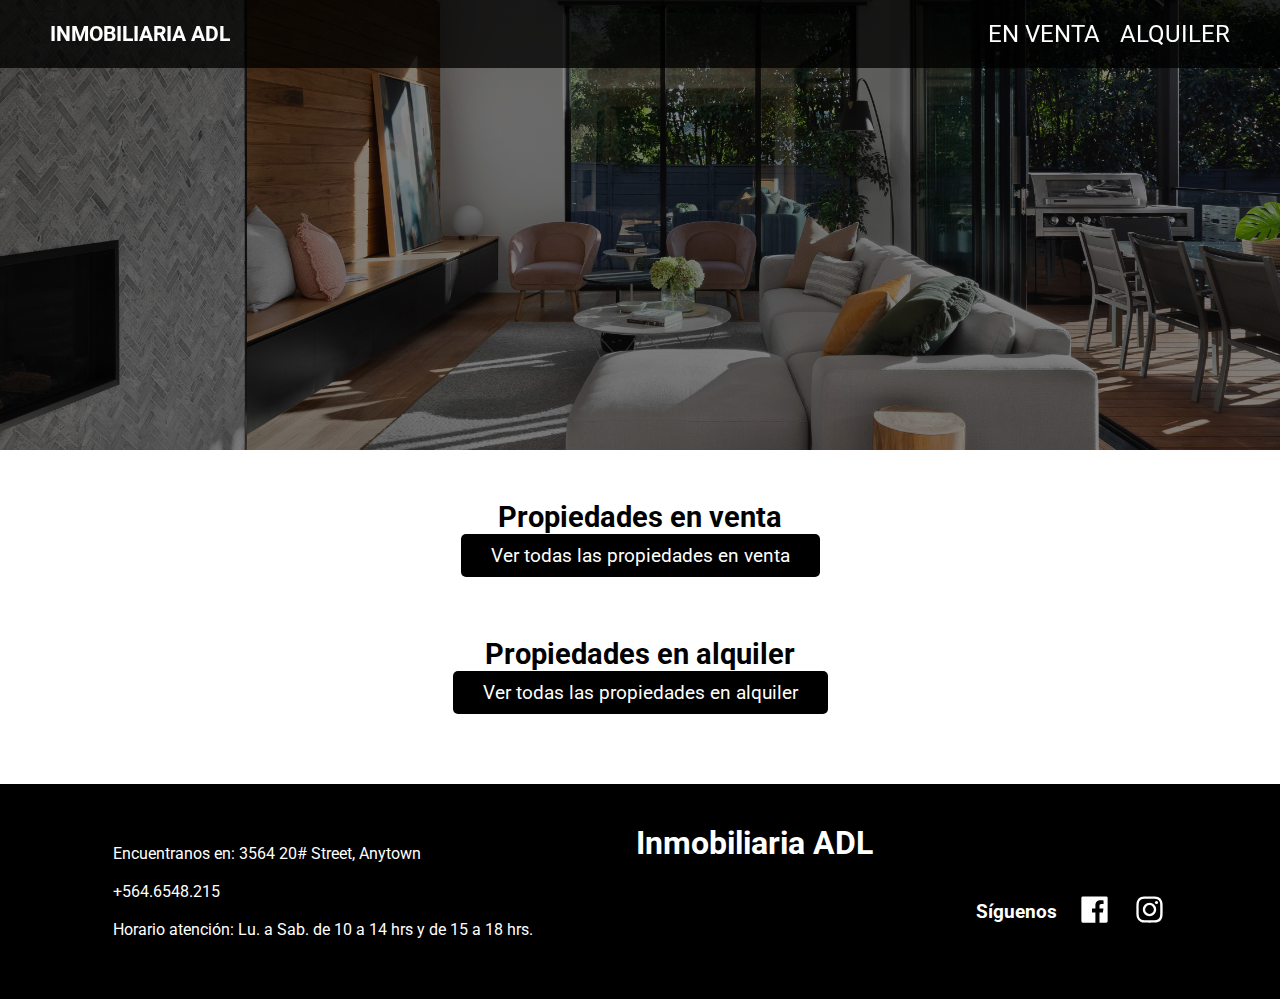
==== propiedades_alquiler.html @ 5cf831d3 "Creando páginas para asignar templates" ====
<!DOCTYPE html>
<html lang="en">
<head>
    <meta charset="UTF-8">
    <meta name="viewport" content="width=device-width, initial-scale=1.0">
    <title>Propiedades en alquiler</title>
    <link rel="stylesheet" href="./assets/css/styles.css">
    <link rel="preconnect" href="https://fonts.googleapis.com">
    <link rel="preconnect" href="https://fonts.gstatic.com" crossorigin>
    <link href="https://fonts.googleapis.com/css2?family=Roboto:wght@300;400;500;700&display=swap" rel="stylesheet">
</head>
<body>
    <div class="container">
        <nav class="navbar">
            <img class="nabvar__img" src="./assets/images/r-architecture-KQgrVfR3r74-unsplash.jpg" alt="">
            <div class="navbar__container">
                <div class="navbar__logo">
                    <a class="navbar__title" href="index.html">Inmobiliaria ADL</a>
                </div>
                <a href="#menu" class="navbar__icons">
                    <img class="navbar__icon navbar__icon--open" src="./assets/images/menu.svg" alt="">
                </a>
                <a href="#" class="navbar__icons">
                    <img class="navbar__icon navbar__icon--close" src="./assets/images/close.svg" alt="">
                </a>
                <div class="navbar__links" id="menu">
                    <a href="propiedades_venta.html" class="nabvar__link">En venta</a>
                    <a href="propiedades_alquiler.html" class="nabvar__link">Alquiler</a>
                </div>
            </div>
        </nav>
        <section class="section section__forsale">
            <h1 class="section__title">Propiedades en venta</h1>
            <div class="section__container">
                <div class="cards__container">
                  
                   
    
                </div>
            </div>
            <a class="card__section__link card__section__link--for-sale" href="propiedades_venta.html">Ver todas las propiedades en venta</a>
        </section>
        <section class="section section__forrent">
            <h1 class="section__title section__title--for-rent">Propiedades en alquiler</h1>
            <div class="section__container">
                <div class="cards__container">
                   
                 


                </div>
            </div>
            <a class="card__section__link card__section__link--for-sale" href="propiedades_alquiler.html">Ver todas las propiedades en
                alquiler</a>
        </section>
        <footer class="footer">
            <div class="footer__container">
                <div class="footer__first__section">
                    <p class="footer__directio">Encuentranos en: 3564 20# Street, Anytown</p>
                    <br>
                    <p class="footer__contact">+564.6548.215</p>
                    <br>
                    <p class="footer__info">Horario atención: Lu. a Sab. de 10 a 14 hrs y de 15 a 18 hrs.</p>
                </div>
                <h1 class="footer__logo">Inmobiliaria ADL</h1>
                <div class="footer__social">
                    <h3>Síguenos</h3>
                    <a href="">
                        <img src="./assets/images/facebook.svg" alt="" class="footer__icon">
                    </a>
                    <a href="">
                        <img src="./assets/images/instagram.svg" alt="" class="footer__icon">
                    </a>
                </div>
            </div>
        </footer>
    </div>
    <script src="./assets/js/script.js"></script>
</body>
</html>
---- assets/css/styles.css ----
* {
  margin: 0;
  box-sizing: border-box;
}
body {
  font-family: "Roboto", sans-serif;
}
.container {
  display: grid;
  grid-template-areas:
    "navbar"
    "section1"
    "section2"
    "footer";
}

/*APARTADO BARRA DE NAVEGACIÓN*/
.navbar {
  grid-area: navbar;
}
.navbar__container {
  display: grid;
  grid-template-columns: repeat(2, max-content);
  justify-content: space-between;
  align-items: center;
  grid-template-areas: "logo icons";
  padding: 15px;
  --open: scale(1);
  --close: scale(0);
  width: 100%;
  position: fixed;
  width: 100%;
  background-color: #000000c2;
}
.nabvar__img {
  position: absolute;
  object-fit: cover;
  width: 100%;
  height: 450px;
}
.navbar__title {
  color: #fff;
  text-decoration: none;
  text-transform: uppercase;
  font-weight: 700;
  font-size: 1.3rem;
}
.navbar__icons {
  grid-area: icons;
}
.navbar__icon--open {
  transform: var(--open);
  transition: transform linear 0.3s;
}
.navbar__icon--close {
  transform: var(--close);
  transition: transform linear 0.3s;
}
.navbar__container:has(:target) {
  --open: scale(0);
  --close: scale(1);
}
.navbar__links {
  display: flex;
  gap: 80px;
  flex-direction: column;
  justify-content: center;
  align-items: center;
  position: absolute;
  background-color: #000000cc;
  height: 40vh;
  width: 50%;
  top: 100%;
  transition: all ease-in-out 0.3s;
  left: -100%;
  border-radius: 0 20px 20px 0;
}
.navbar__links:target {
  left: 0%;
}
.nabvar__link {
  width: 100%;
  color: white;
  text-decoration: none;
  text-transform: uppercase;
  font-size: 1.5rem;
  width: max-content;
}

/*APARTADO SECTION GALERÍA*/

.section__forsale {
  grid-area: section1;
  margin-top: 500px;
}
.section__forrent {
  grid-area: section2;
}
.section__title {
  text-align: center;
  font-weight: 700;
  font-size: 1.8rem;
}
.section__title--for-rent {
  margin-top: 40px;
}
.card__body__container {
  width: 90%;
  margin: 40px auto;
  border-radius: 10px;
  border: 1px solid gray;
  overflow: hidden;
  max-width: 450px;
  min-width: 300px;
}
.card__body {
  padding: 10px 10px 30px;
}
.card__img {
  width: 100%;
}
.card__title {
  text-align: center;
  margin: 15px 0;
}
.card__description {
  text-align: center;
  padding: 10px 0;
}
.card__direction {
  display: flex;
  align-items: center;
  justify-content: center;
  gap: 10px;
  padding: 20px 0;
}
.card__info {
  display: flex;
  align-items: center;
  justify-content: center;
  gap: 10px;
  padding: 20px 0;
}
.card__price {
  font-size: 1.5rem;
  text-align: center;
  margin-bottom: 20px;
}
.card__inportant__info__container {
  flex-direction: column;
  display: flex;
  align-items: center;
  justify-content: center;
  gap: 10px;
}
.card__inportant__info {
  display: flex;
  align-items: center;
  gap: 10px;
}
.card__inportant__info__text {
  color: #ff0000;
}
.card__inportant__info__text--smooking,
.card__inportant__info__text--pets {
  color: #008000;
}
.card__section__link {
  display: flex;
  width: max-content;
  margin: 0 auto;
  color: #fff;
  background-color: #000;
  text-decoration: none;
  padding: 10px 30px;
  border-radius: 5px;
  font-size: 1.2rem;
  margin-bottom: 20px;
}
/*APARTADO FOOTER*/
.footer {
  grid-area: footer;
}
.footer__container {
  background-color: #000;
  color: #fff;
  padding: 20px;
}
.footer__first__section {
  margin: 40px 10px;
}
.footer__logo {
  text-align: center;
  padding: 20px 10px;
}
.footer__social {
  display: flex;
  align-items: center;
  gap: 20px;
  margin-top: 40px;
  justify-content: center;
  padding: 20px 10px;
}

/*APARTADO VERSIÓN ESCRITORIO*/
@media (min-width: 576px) {
  .navbar__container {
    display: flex;
    align-items: center;
    justify-content: space-between;
    width: 100%;
    background-color: #000000c2;
    padding: 20px 50px;
  }
  .nabvar__img {
    position: absolute;
    width: 100%;
    height: 450px;
    object-fit: cover;
  }
  .navbar__icons {
    display: none;
  }
  .navbar__links {
    display: flex;
    flex-direction: row;
    position: relative;
    left: 0;
    gap: 20px;
    height: 100%;
    justify-content: center;
    align-items: center;
    background-color: transparent;
    transition: none;
    width: max-content;
  }
  .nabvar__link:hover {
    opacity: 80%;
  }
  .section {
    width: 80%;
    margin: 0 auto;
  }
  .section__forsale {
    margin-top: 500px;
  }
  .cards__container {
    display: grid;
    grid-template-columns: repeat(auto-fit, minmax(300px, 1fr));
    align-items: center;
    gap: 60px;
  }
  .card__img {
    height: 300px;
    object-fit: cover;
  }
  .card__body__container {
    height: 750px;
  }
  .footer__container {
    display: flex;
    justify-content: space-evenly;
    margin-top: 50px;
  }
}
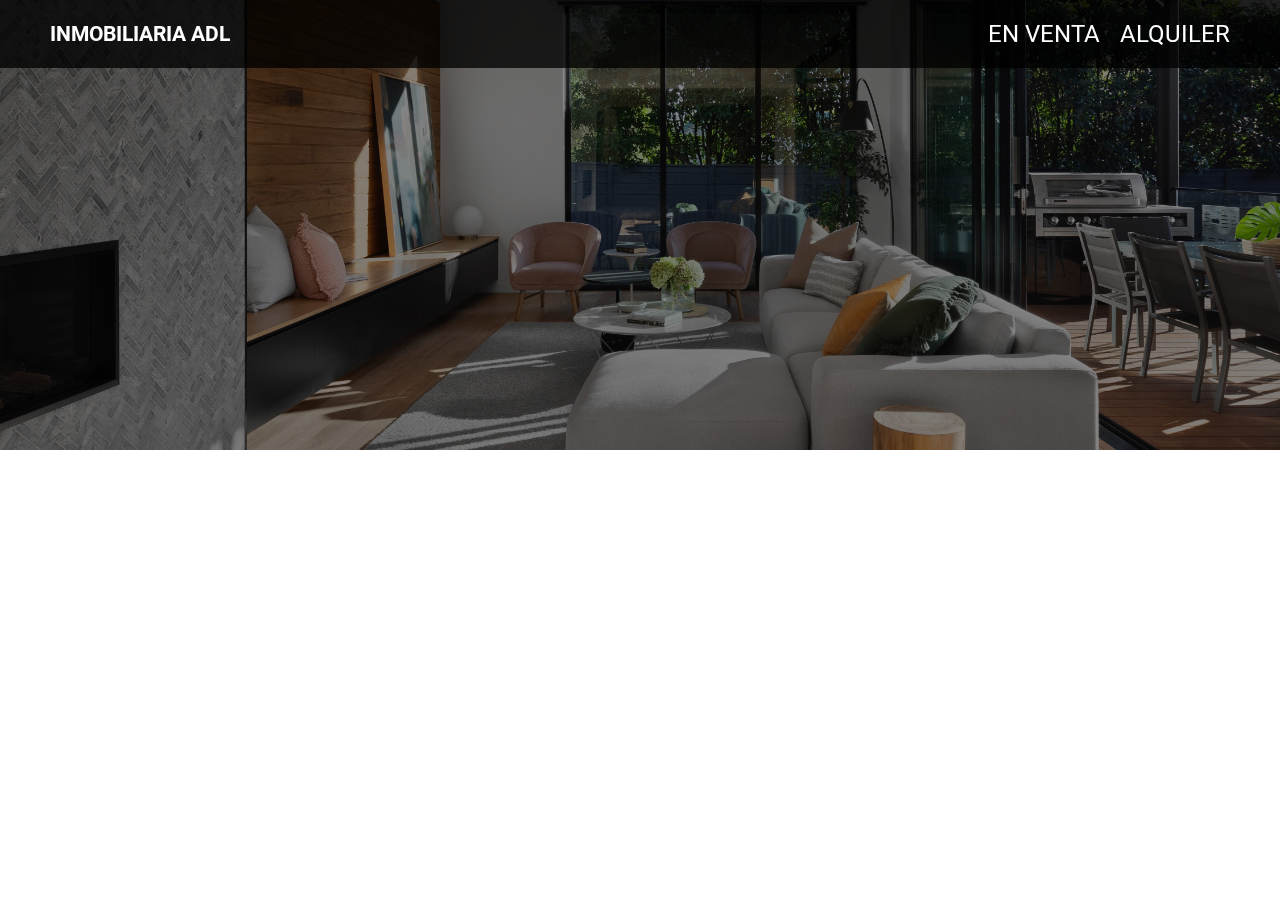
==== commit 0e35e51a: "Creando lógica de permitido o prohibido fumar/ mascotas" ====
--- a/propiedades_alquiler.html
+++ b/propiedades_alquiler.html
@@ -29,25 +29,11 @@
                 </div>
             </div>
         </nav>
-        <section class="section section__forsale">
-            <h1 class="section__title">Propiedades en venta</h1>
-            <div class="section__container">
-                <div class="cards__container">
-                  
-                   
-    
-                </div>
-            </div>
-            <a class="card__section__link card__section__link--for-sale" href="propiedades_venta.html">Ver todas las propiedades en venta</a>
-        </section>
         <section class="section section__forrent">
             <h1 class="section__title section__title--for-rent">Propiedades en alquiler</h1>
             <div class="section__container">
                 <div class="cards__container">
                    
-                 
-
-
                 </div>
             </div>
             <a class="card__section__link card__section__link--for-sale" href="propiedades_alquiler.html">Ver todas las propiedades en
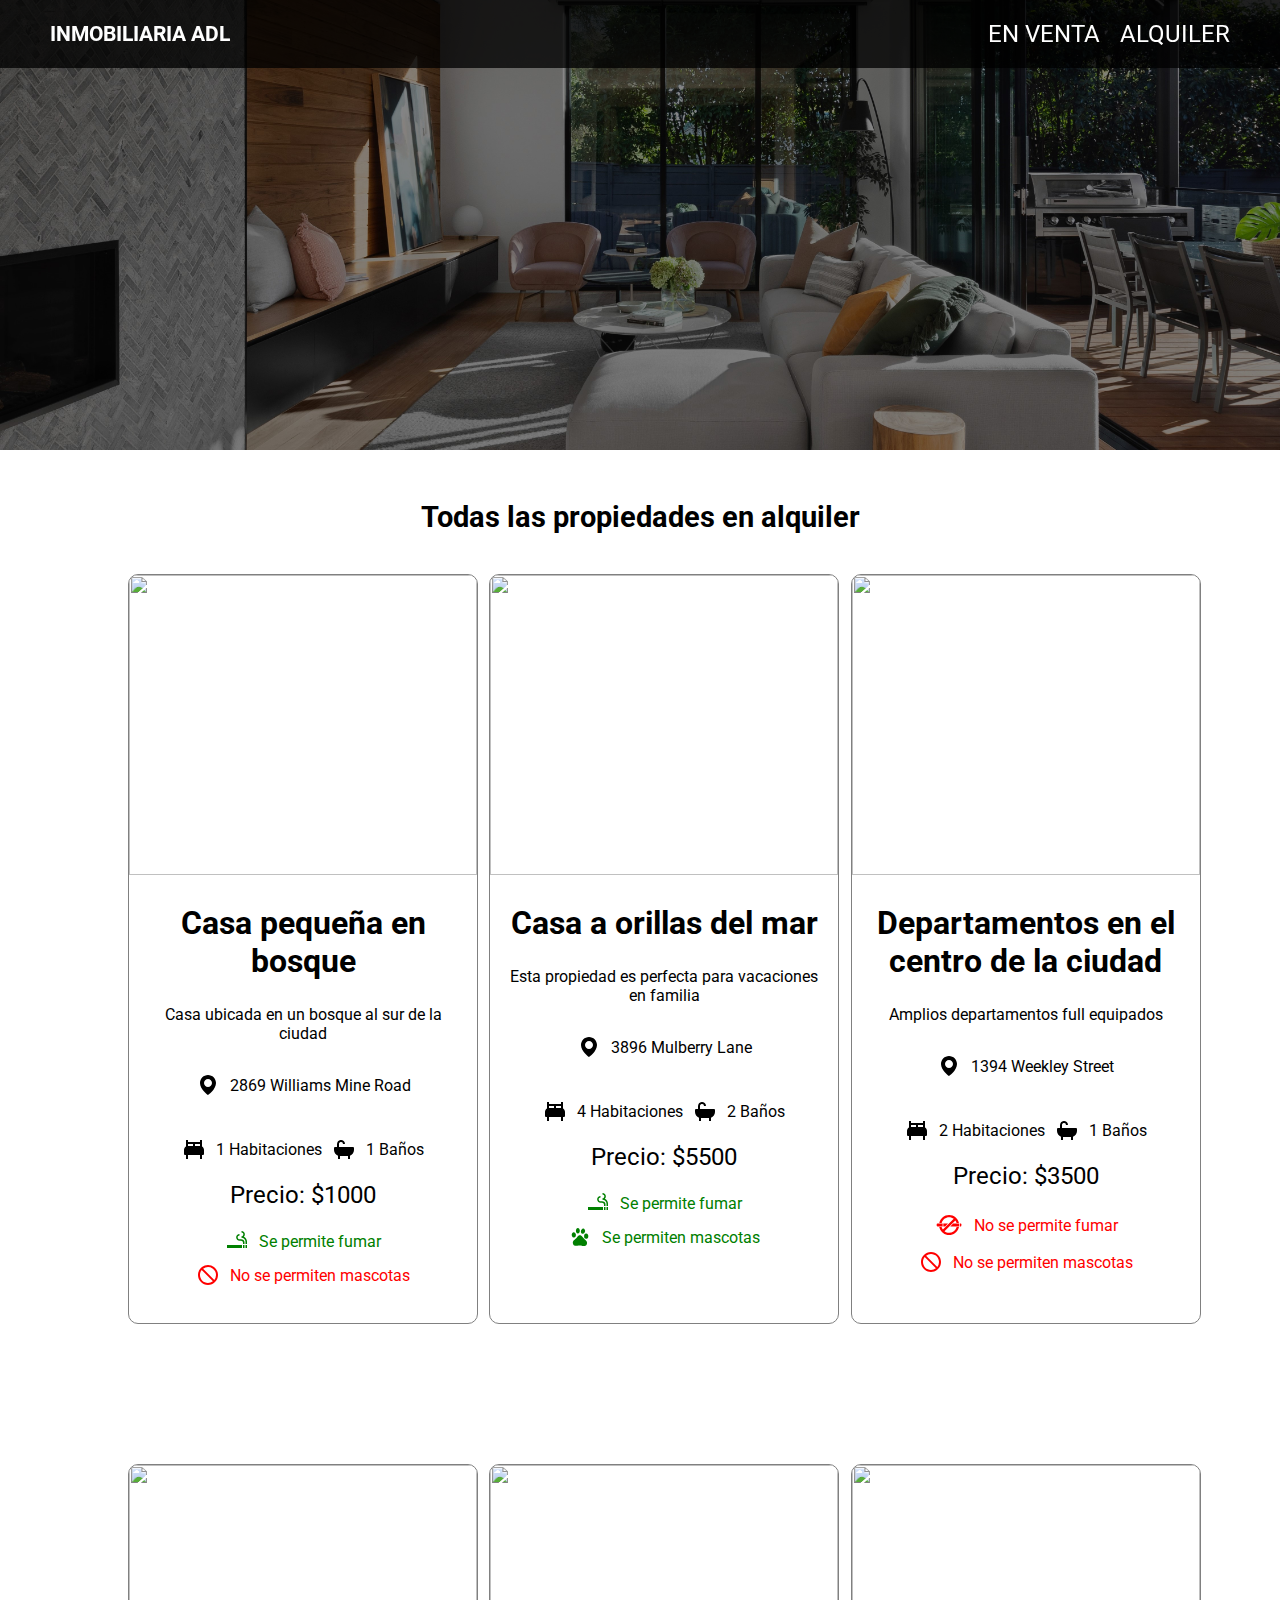
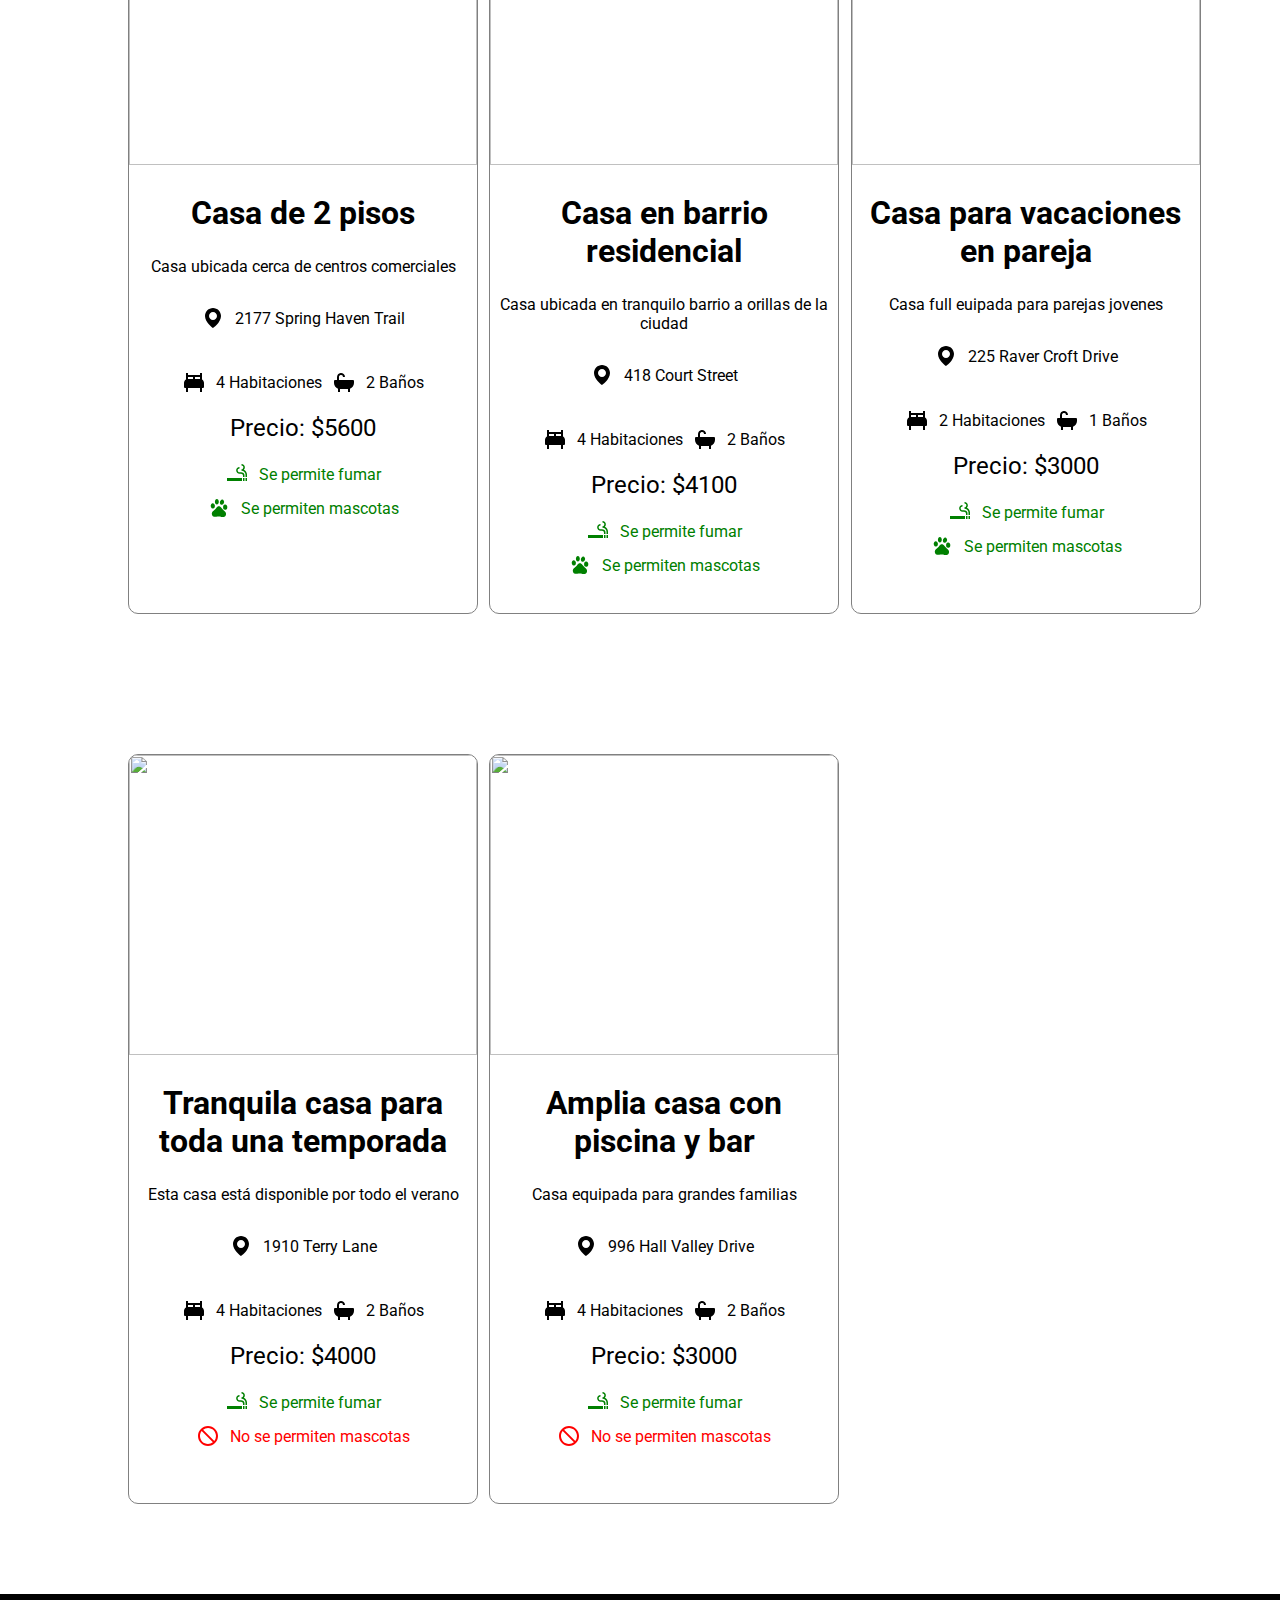
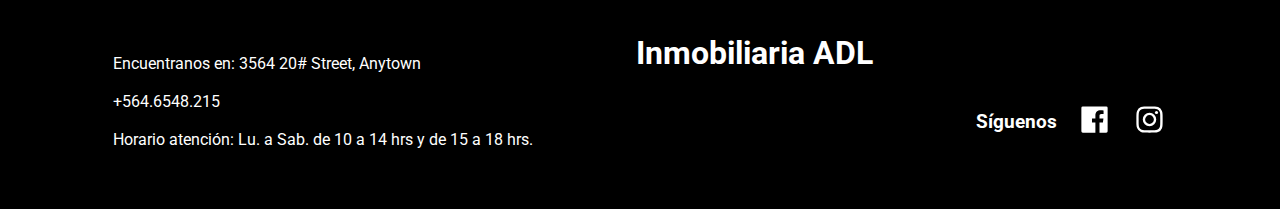
==== commit a3f6ec30: "Creando cards en html alquiler" ====
--- a/propiedades_alquiler.html
+++ b/propiedades_alquiler.html
@@ -1,5 +1,6 @@
 <!DOCTYPE html>
 <html lang="en">
+
 <head>
     <meta charset="UTF-8">
     <meta name="viewport" content="width=device-width, initial-scale=1.0">
@@ -9,6 +10,7 @@
     <link rel="preconnect" href="https://fonts.gstatic.com" crossorigin>
     <link href="https://fonts.googleapis.com/css2?family=Roboto:wght@300;400;500;700&display=swap" rel="stylesheet">
 </head>
+
 <body>
     <div class="container">
         <nav class="navbar">
@@ -30,14 +32,12 @@
             </div>
         </nav>
         <section class="section section__forrent">
-            <h1 class="section__title section__title--for-rent">Propiedades en alquiler</h1>
+            <h1 class="section__title section__title--for-rent">Todas las propiedades en alquiler</h1>
             <div class="section__container">
-                <div class="cards__container">
-                   
+                <div class="cards__container" id="section2">
+
                 </div>
             </div>
-            <a class="card__section__link card__section__link--for-sale" href="propiedades_alquiler.html">Ver todas las propiedades en
-                alquiler</a>
         </section>
         <footer class="footer">
             <div class="footer__container">
@@ -61,6 +61,7 @@
             </div>
         </footer>
     </div>
-    <script src="./assets/js/script.js"></script>
+    <script src="./assets/js/script_alquiler.js"></script>
 </body>
+
 </html>--- a/assets/css/styles.css
+++ b/assets/css/styles.css
@@ -95,14 +95,12 @@
 }
 .section__forrent {
   grid-area: section2;
+  margin-top: 500px;
 }
 .section__title {
   text-align: center;
   font-weight: 700;
   font-size: 1.8rem;
-}
-.section__title--for-rent {
-  margin-top: 40px;
 }
 .card__body__container {
   width: 90%;
@@ -111,7 +109,7 @@
   border: 1px solid gray;
   overflow: hidden;
   max-width: 450px;
-  min-width: 300px;
+  min-width: 350px;
 }
 .card__body {
   padding: 10px 10px 30px;
@@ -241,7 +239,8 @@
     width: 80%;
     margin: 0 auto;
   }
-  .section__forsale {
+  .section__forsale,
+  .section__forrent {
     margin-top: 500px;
   }
   .cards__container {
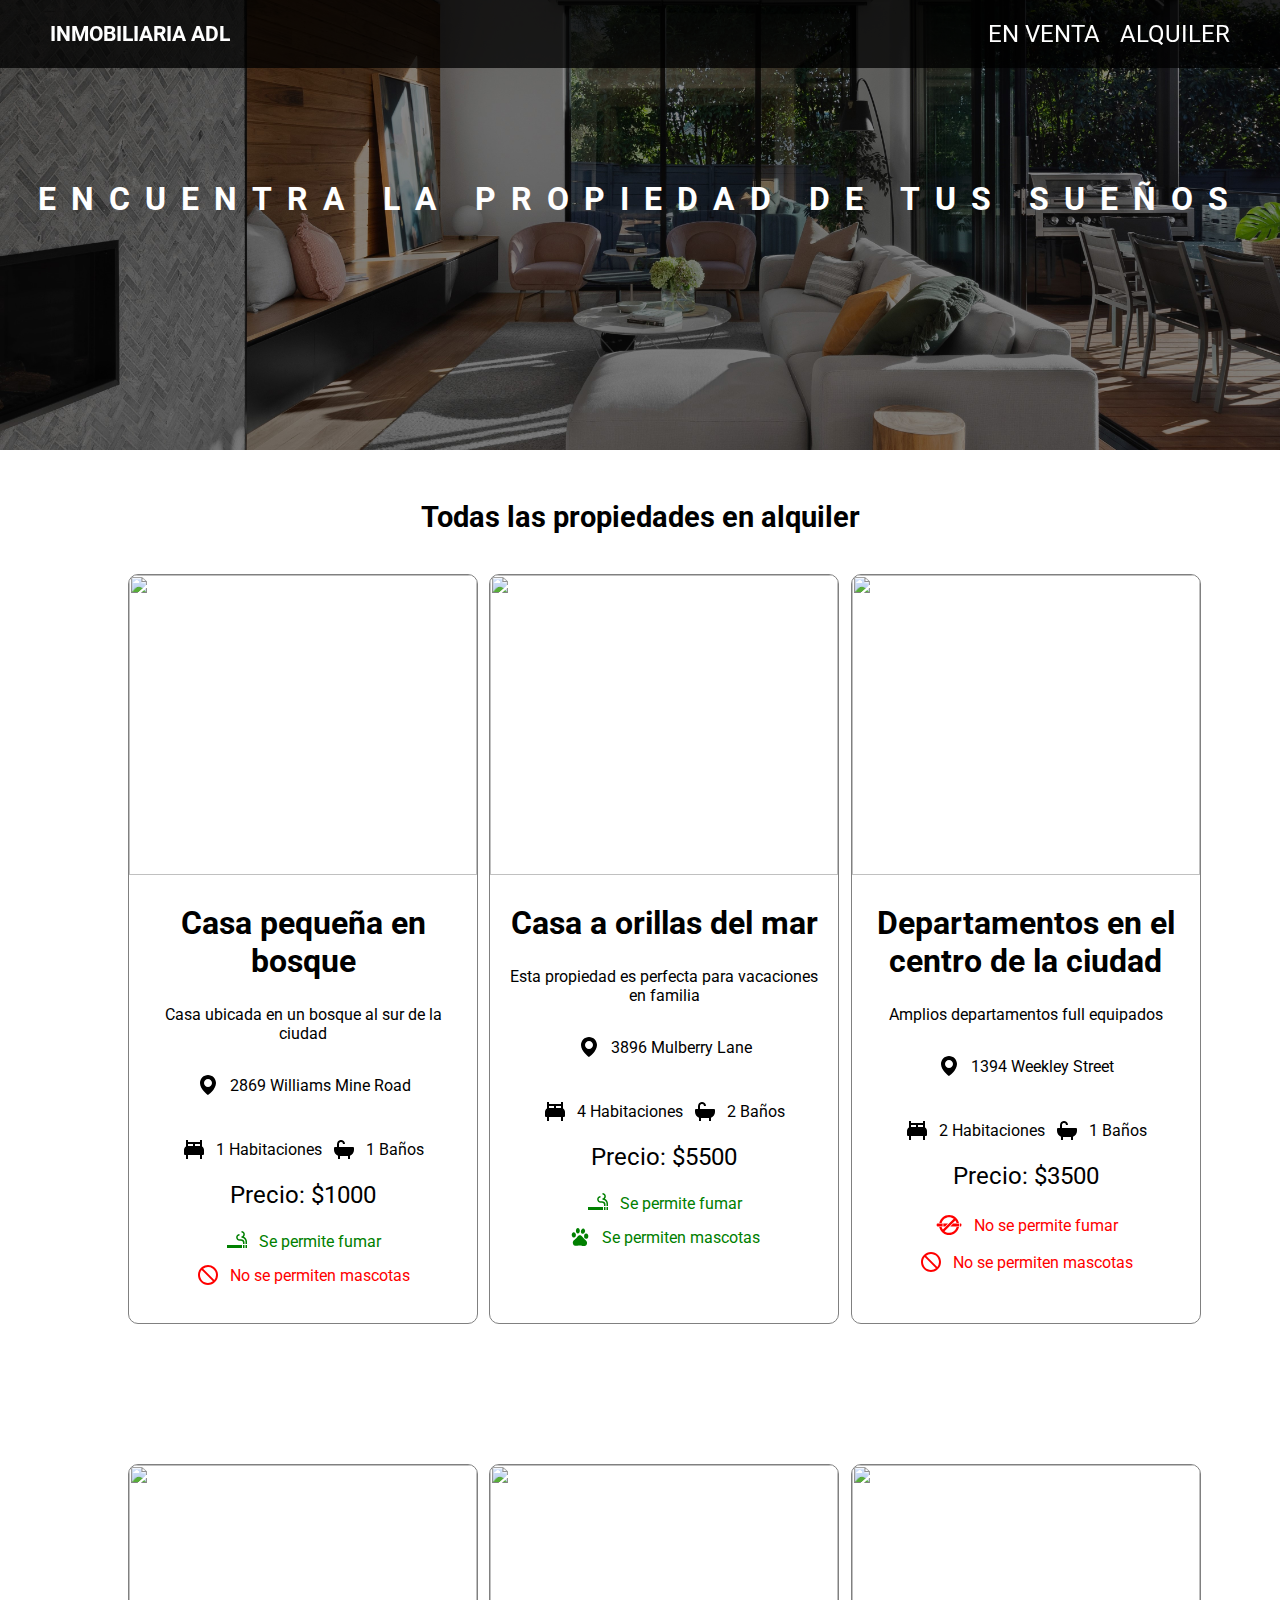
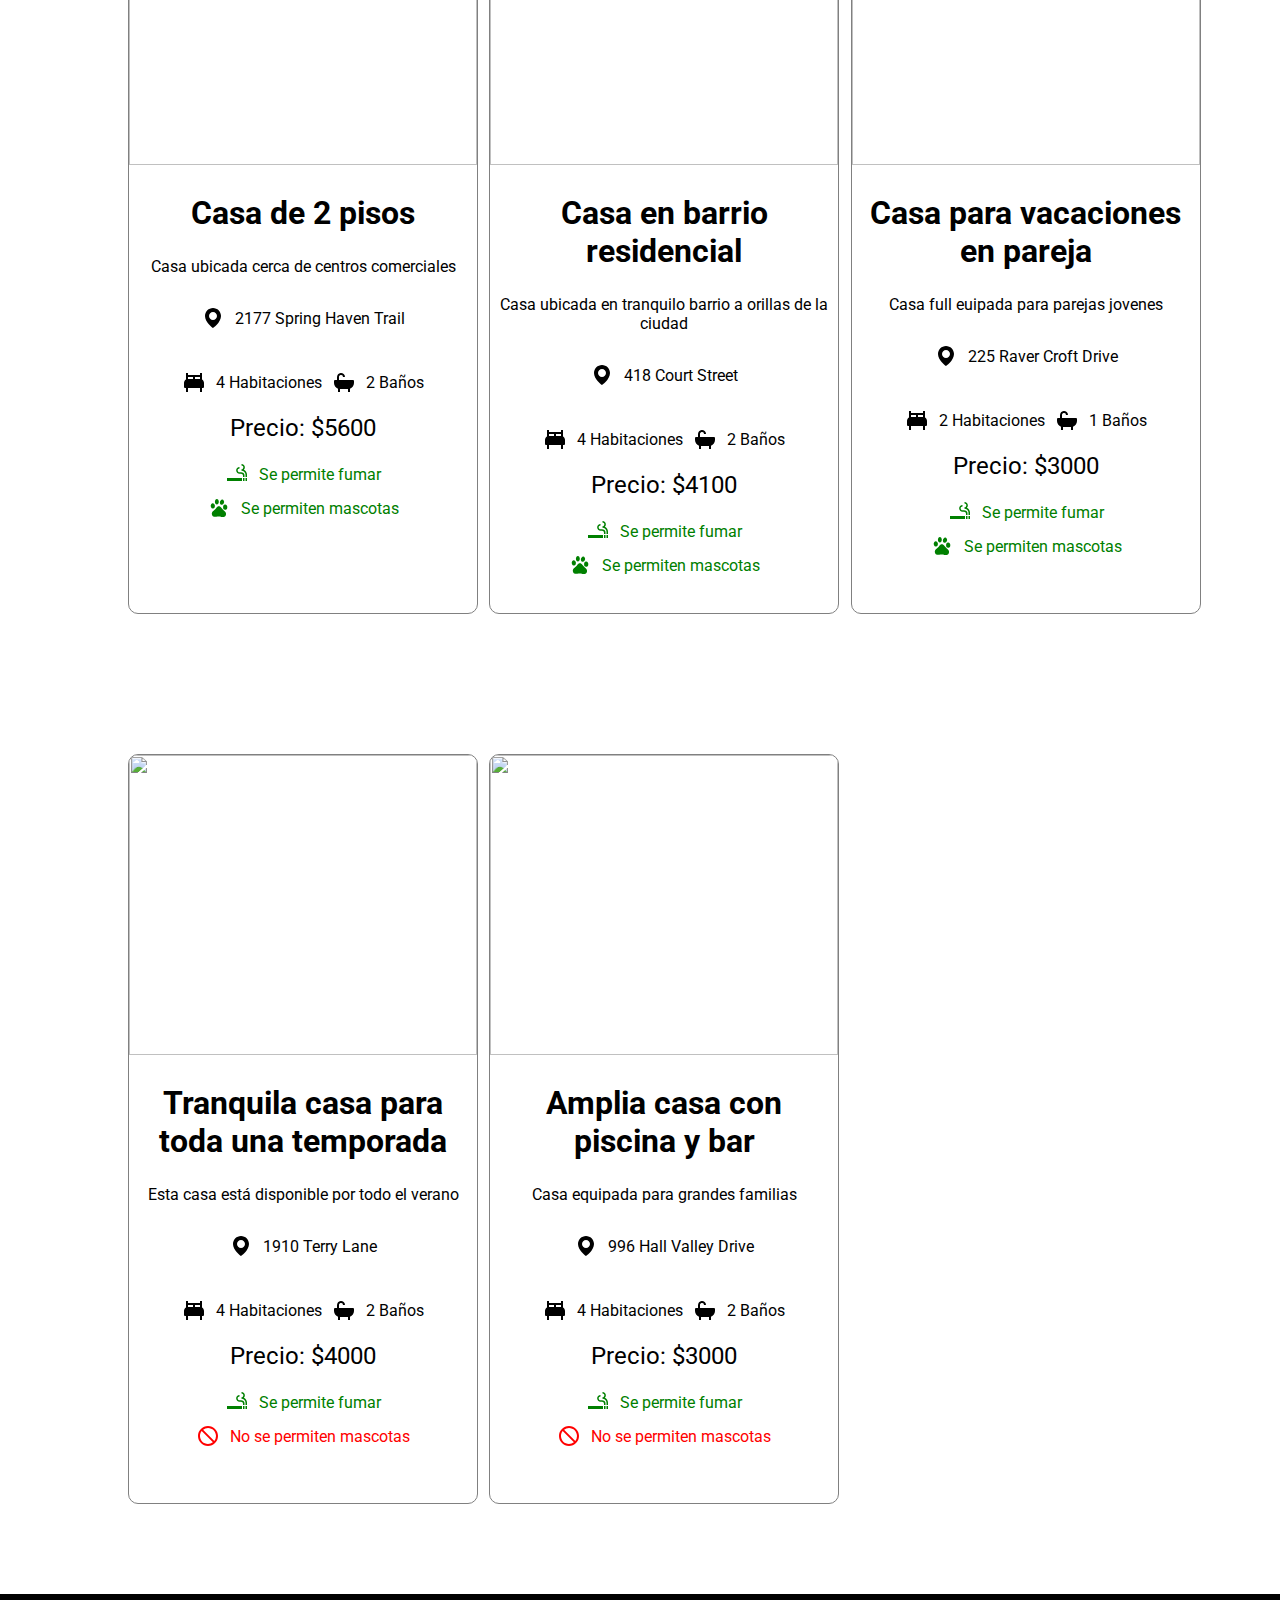
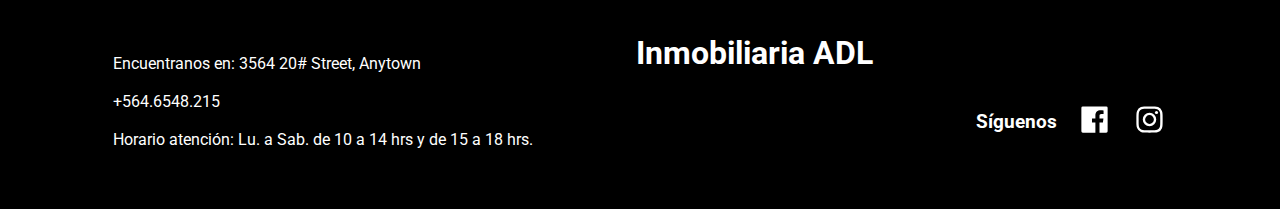
==== commit 185aa5a7: "Añadiendo título en imagen navbar" ====
--- a/propiedades_alquiler.html
+++ b/propiedades_alquiler.html
@@ -15,6 +15,7 @@
     <div class="container">
         <nav class="navbar">
             <img class="nabvar__img" src="./assets/images/r-architecture-KQgrVfR3r74-unsplash.jpg" alt="">
+            <h1 class="nabvar__img__title">Encuentra la propiedad de tus sueños</h1>
             <div class="navbar__container">
                 <div class="navbar__logo">
                     <a class="navbar__title" href="index.html">Inmobiliaria ADL</a>
--- a/assets/css/styles.css
+++ b/assets/css/styles.css
@@ -31,12 +31,24 @@
   position: fixed;
   width: 100%;
   background-color: #000000c2;
+  z-index: 20;
 }
 .nabvar__img {
   position: absolute;
   object-fit: cover;
   width: 100%;
   height: 450px;
+}
+.nabvar__img__title{
+  height: 50%;
+  width: 100%;
+  position: absolute;
+  z-index: 10;
+  color: #fff;
+  text-transform: uppercase;
+  font-size: 1.5rem;
+  text-align: center;
+  top: 20%;
 }
 .navbar__title {
   color: #fff;
@@ -215,6 +227,18 @@
     width: 100%;
     height: 450px;
     object-fit: cover;
+  }
+  .nabvar__img__title{
+    height: 50%;
+    width: 100%;
+    position: absolute;
+    z-index: 10;
+    color: #fff;
+    letter-spacing: 15px;
+    text-transform: uppercase;
+    font-size: 2rem;
+    text-align: center;
+    top: 20%;
   }
   .navbar__icons {
     display: none;
